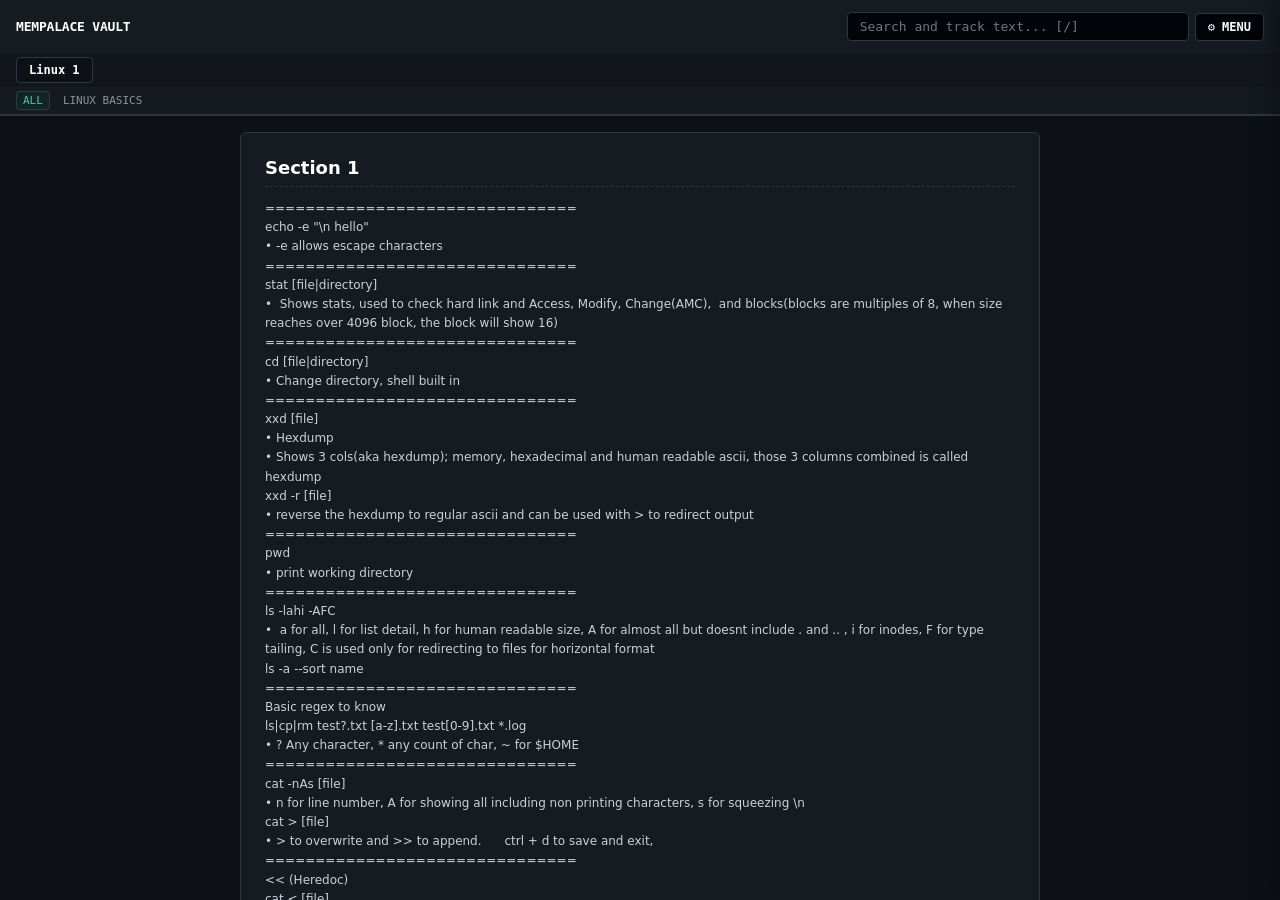
==== index.html @ 779aabfd "added search features" ====
<!DOCTYPE html>
<html lang="en">
<head>
    <meta charset="UTF-8">
    <meta name="viewport" content="width=device-width, initial-scale=1.0, maximum-scale=1.0, user-scalable=no, viewport-fit=cover">
    <title>Mempalace Vault Viewer</title>
    <style>
        /* Clean Industrial Developer Spec Color Palette */
        :root { 
            --bg: #0d1117;          
            --surface: #161b22;     
            --border: #30363d;      
            --text-main: #c9d1d9;   
            --text-link: #58a6ff;   
            --accent-green: #34d399;
            --accent-pink: #f43f5e; 
            --code-bg: #010409;     
            --amber-glow: #ff8800;
        }
        
        body { 
            font-family: ui-monospace, SFMono-Regular, Menlo, Monaco, Consolas, monospace; 
            margin: 0; padding: 0; 
            background: var(--bg);
            color: var(--text-main); 
            font-size: 13px; 
            height: 100vh;
            height: 100dvh; 
            display: flex;
            flex-direction: column; 
            overflow: hidden;
            padding-bottom: env(safe-area-inset-bottom);
        }

        header { 
            background: var(--surface);
            border-bottom: 1px solid var(--border); 
            flex-shrink: 0; 
            width: 100%;
        }
        .top-row { 
            display: flex; flex-direction: column; gap: 10px; padding: 12px;
        }
        @media (min-width: 640px) {
            .top-row { flex-direction: row; align-items: center; justify-content: space-between; padding: 12px 16px; }
        }
        .logo { font-weight: 700; color: #fff; letter-spacing: -0.2px; font-size: 13px; text-transform: uppercase; }
        
        /* SEARCH MATRIX AND CONTROLLER NAVIGATOR WRAPPERS */
        .controls-wrapper { display: flex; align-items: center; gap: 6px; width: 100%; }
        @media (min-width: 640px) { .controls-wrapper { width: auto; } }

        .search-container {
            position: relative; flex: 1; display: flex; align-items: center;
            background: var(--code-bg); border: 1px solid var(--border); border-radius: 4px;
        }
        @media (min-width: 640px) { .search-container { width: 340px; flex: none; } }
        .search-container:focus-within { outline: 1px solid var(--text-link); }

        #search { 
            background: transparent; border: none; color: #fff; padding: 6px 12px; 
            width: 100%; font-family: inherit; font-size: 13px; outline: none; box-sizing: border-box;
        }
        
        /* HIGH-DENSITY TIMELINE NAVIGATOR BUTTON DECKS */
        .navigator-deck { display: none; align-items: center; gap: 2px; padding-right: 6px; flex-shrink: 0; }
        .nav-stats { font-size: 10px; color: var(--accent-green); font-weight: bold; padding: 0 4px; white-space: nowrap; }
        .nav-arrow-btn {
            background: var(--surface); border: 1px solid var(--border); color: #fff;
            font-size: 9px; width: 22px; height: 22px; display: flex; align-items: center;
            justify-content: center; border-radius: 3px; cursor: pointer; transition: background 0.1s;
        }
        .nav-arrow-btn:active { background: var(--border); }

        .menu-btn {
            background: var(--code-bg); border: 1px solid var(--border); color: #fff;
            padding: 6px 12px; border-radius: 4px; font-family: inherit; font-size: 12px;
            cursor: pointer; font-weight: bold; flex-shrink: 0;
        }
        .menu-btn:active { background: var(--border); }
        
        .tab-bar { display: flex; gap: 4px; padding: 4px 12px; background: rgba(0,0,0,0.15); overflow-x: auto; white-space: nowrap; -webkit-overflow-scrolling: touch; }
        @media (min-width: 640px) { .tab-bar { padding: 4px 16px; } }
        .tab-btn { background: none; border: 1px solid transparent; padding: 5px 12px; font-size: 12px; cursor: pointer; border-radius: 4px; color: #8b949e; font-family: inherit; }
        .tab-btn.active { background: var(--bg); border-color: var(--border); color: #fff; font-weight: 600; }

        .section-bar { display: flex; gap: 6px; padding: 4px 12px; background: rgba(0,0,0,0.05); overflow-x: auto; font-size: 11px; white-space: nowrap; border-bottom: 1px solid var(--border); -webkit-overflow-scrolling: touch; }
        @media (min-width: 640px) { .section-bar { padding: 4px 16px; } }
        .section-link { color: #8b949e; cursor: pointer; padding: 2px 6px; border-radius: 4px; border: 1px solid transparent; }
        .section-link.active { color: var(--accent-green); border-color: rgba(52, 211, 153, 0.2); background: rgba(52, 211, 153, 0.05); }

        .container { 
            flex: 1; padding: 12px; overflow-y: auto; box-sizing: border-box; 
            scroll-behavior: smooth; -webkit-overflow-scrolling: touch;
        }
        @media (min-width: 640px) { .container { padding: 16px; } }
        
        .matrix-grid { display: grid; grid-template-columns: 1fr; gap: 10px; width: 100%; }
        @media (min-width: 768px) { .matrix-grid { grid-template-columns: repeat(auto-fill, minmax(440px, 1fr)); gap: 12px; } }
        
        .glass-card { background: var(--surface); border: 1px solid var(--border); border-radius: 6px; padding: 12px; display: flex; flex-direction: column; transition: border-color 0.2s; }
        .cmd-name { font-size: 13px; font-weight: bold; color: #fff; margin-bottom: 6px; text-transform: uppercase; letter-spacing: 0.5px; }
        
        .syntax-box { background: var(--code-bg); padding: 8px 12px; border-radius: 4px; font-weight: bold; margin-bottom: 10px; border-left: 2px solid var(--text-link); overflow-x: auto; white-space: pre-wrap; word-break: break-word; }

        .flag-table { width: 100%; border-collapse: collapse; margin-bottom: 10px; font-size: 12px; }
        .flag-row { border-bottom: 1px solid var(--border); }
        .flag-row:last-child { border-bottom: none; }
        .flag-cell-name { width: 95px; font-weight: bold; color: var(--accent-green); padding: 5px 0; vertical-align: top; }
        .flag-cell-desc { color: var(--text-main); padding: 5px 0; line-height: 1.4; white-space: pre-wrap; word-break: break-word; }
        
        .card-notes { font-size: 11px; color: #8b949e; border-top: 1px solid var(--border); padding-top: 8px; margin-top: auto; white-space: pre-wrap; }

        .blog-wrapper { max-width: 800px; margin: 0 auto; display: none; padding-bottom: 30px; }
        .blog-post { background: var(--surface); border: 1px solid var(--border); border-radius: 6px; padding: clamp(14px, 4vw, 24px); box-sizing: border-box; margin-bottom: 14px; font-family: system-ui, -apple-system, BlinkMacSystemFont, sans-serif; transition: border-color 0.2s; }
        .blog-post h2 { font-size: 18px; color: #fff; margin: 0 0 12px 0; border-bottom: 1px dashed var(--border); padding-bottom: 8px; }
        .blog-post p { font-size: 13.5px; line-height: 1.6; color: var(--text-main); margin: 0 0 14px 0; white-space: pre-wrap; }
        
        /* HARDWARE STYLED AMBER MARK HIGHLIGHTS SETUP */
        mark.search-highlight {
            background: rgba(255, 136, 0, 0.25); color: #fff; 
            border-bottom: 1px solid var(--amber-glow); padding: 1px 0; border-radius: 1px;
        }
        mark.search-highlight.current-focus-node {
            background: var(--amber-glow); color: #000; font-weight: bold;
            box-shadow: 0 0 8px var(--amber-glow);
        }
        
        /* Focused Active Card Border Ripple Rules */
        .glass-card.highlight-focus-ring, .blog-post.highlight-focus-ring {
            border-color: var(--amber-glow) !important;
            box-shadow: 0 0 12px rgba(255, 136, 0, 0.15);
        }

        .empty-notice { display: flex; align-items: center; justify-content: center; height: 200px; border: 1px dashed var(--border); border-radius: 6px; background: var(--surface); color: var(--text-main); font-weight: bold; letter-spacing: 1px; text-transform: uppercase; }

        /* COCKPIT SETTINGS SLIDE DRAWER SIDEBAR */
        .sidebar-drawer {
            position: fixed; top: 0; right: -280px; width: 280px; height: 100%;
            background: var(--surface); border-left: 1px solid var(--border);
            box-shadow: -4px 0 24px rgba(0,0,0,0.4); z-index: 999;
            transition: right 0.25s cubic-bezier(0.4, 0, 0.2, 1);
            padding: 20px; box-sizing: border-box; display: flex; flex-direction: column; gap: 20px;
        }
        .sidebar-drawer.open-pane { right: 0; }
        .sidebar-overlay { position: fixed; inset: 0; background: rgba(0,0,0,0.5); z-index: 990; display: none; }
        .sidebar-overlay.open-pane { display: block; }

        .drawer-title { 
            font-size: 12px; font-weight: bold; color: #fff; letter-spacing: 1px; 
            text-transform: uppercase; border-bottom: 1px solid var(--border); padding-bottom: 8px; margin-bottom: 4px; 
        }
        .config-row { display: flex; flex-direction: column; gap: 8px; }
        .config-label { font-size: 11px; color: #8b949e; text-transform: uppercase; }
        
        .font-scaler-deck { display: flex; align-items: center; background: var(--code-bg); border: 1px solid var(--border); border-radius: 4px; overflow: hidden; }
        .scaler-btn { flex: 1; background: none; border: none; color: #fff; font-family: inherit; font-size: 14px; font-weight: bold; padding: 10px 0; cursor: pointer; transition: background 0.15s; }
        .scaler-btn:active { background: var(--border); }
        .scaler-value-display { width: 60px; text-align: center; font-size: 12px; font-weight: bold; color: var(--accent-green); border-left: 1px solid var(--border); border-right: 1px solid var(--border); }

        .link-placeholder-box { border: 1px dashed var(--border); border-radius: 4px; padding: 12px; text-align: center; color: #424b61; font-size: 11px; font-style: italic; }
    </style>
</head>
<body>

    <div id="settings-drawer" class="sidebar-drawer">
        <div class="drawer-title">⚙️ SYSTEM CONFIG PANEL</div>
        
        <div class="config-row">
            <div class="config-label">Workspace Font Scaling:</div>
            <div class="font-scaler-deck">
                <button type="button" class="scaler-btn" onclick="modifyTextScale(-1)">-</button>
                <div id="scaler-indicator" class="scaler-value-display">13px</div>
                <button type="button" class="scaler-btn" onclick="modifyTextScale(1)">+</button>
            </div>
        </div>

        <div class="config-row">
            <div class="config-label">Active Core Theme:</div>
            <div class="link-placeholder-box" style="color: var(--accent-green); border-color: rgba(52,211,153,0.2); background: rgba(52,211,153,0.02)">
                ● MATTE INDUSTRIAL DARK
            </div>
        </div>
    </div>

    <header>
        <div class="top-row">
            <div class="logo">Mempalace Vault</div>
            <div class="controls-wrapper">
                <div class="search-container">
                    <input type="text" id="search" placeholder="Search and track text... [/]" autocomplete="off">
                    <div id="search-nav" class="navigator-deck">
                        <span id="nav-count" class="nav-stats">0/0</span>
                        <button type="button" class="nav-arrow-btn" onclick="shiftHighlightTarget(-1)">▲</button>
                        <button type="button" class="nav-arrow-btn" onclick="shiftHighlightTarget(1)">▼</button>
                    </div>
                </div>
                <button type="button" class="menu-btn" onclick="toggleSidebarMenu(true)">⚙️ MENU</button>
            </div>
        </div>
        <div id="tab-bar" class="tab-bar"></div>
        <div id="section-bar" class="section-bar"></div>
    </header>

    <main class="container" id="main-scroll-container">
        <div class="matrix-grid" id="card-grid"></div>
        <div class="blog-wrapper" id="blog-view"></div>
    </main>

    <script src="app.js"></script>
</body>
</html>
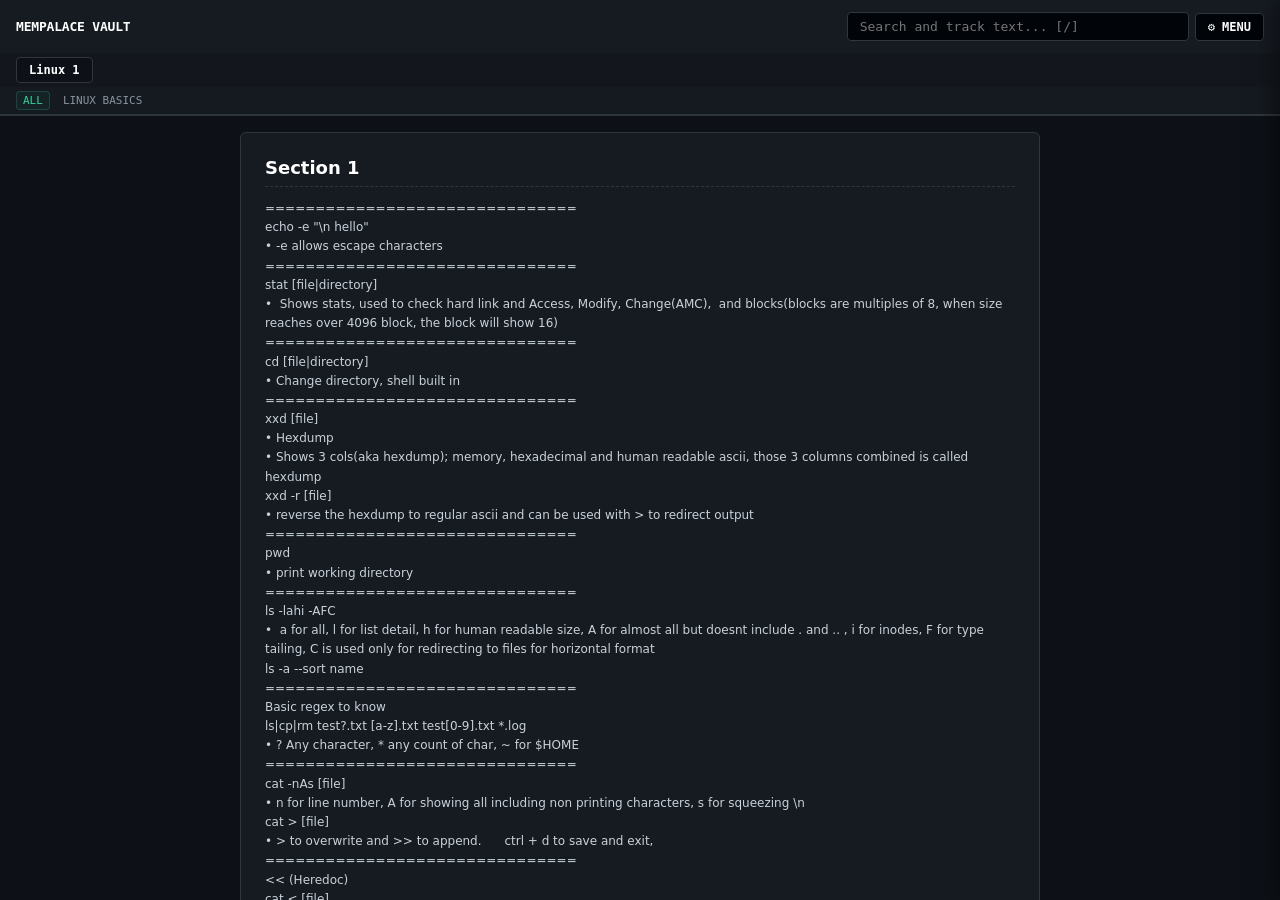
==== commit 490bbedd: "Fix sidebar overlays, close vectors, and deploy midnight amethyst theme module" ====
--- a/index.html
+++ b/index.html
@@ -5,7 +5,7 @@
     <meta name="viewport" content="width=device-width, initial-scale=1.0, maximum-scale=1.0, user-scalable=no, viewport-fit=cover">
     <title>Mempalace Vault Viewer</title>
     <style>
-        /* Clean Industrial Developer Spec Color Palette */
+        /* Clean Industrial Developer Spec Color Palette Baseline */
         :root { 
             --bg: #0d1117;          
             --surface: #161b22;     
@@ -16,6 +16,19 @@
             --accent-pink: #f43f5e; 
             --code-bg: #010409;     
             --amber-glow: #ff8800;
+        }
+
+        /* ✧ NOSTALGIC AMETHYST DEEP THEME VALUES OVERLAY ✧ */
+        body.theme-amethyst {
+            --bg: #0a0915;
+            --surface: #121026;
+            --border: #2b244d;
+            --text-main: #cbd5e1;
+            --text-link: #a78bfa;
+            --accent-green: #38bdf8;
+            --accent-pink: #ec4899;
+            --code-bg: #05040d;
+            --amber-glow: #f59e0b;
         }
         
         body { 
@@ -30,6 +43,7 @@
             flex-direction: column; 
             overflow: hidden;
             padding-bottom: env(safe-area-inset-bottom);
+            transition: background 0.2s, color 0.2s;
         }
 
         header { 
@@ -46,7 +60,6 @@
         }
         .logo { font-weight: 700; color: #fff; letter-spacing: -0.2px; font-size: 13px; text-transform: uppercase; }
         
-        /* SEARCH MATRIX AND CONTROLLER NAVIGATOR WRAPPERS */
         .controls-wrapper { display: flex; align-items: center; gap: 6px; width: 100%; }
         @media (min-width: 640px) { .controls-wrapper { width: auto; } }
 
@@ -62,7 +75,6 @@
             width: 100%; font-family: inherit; font-size: 13px; outline: none; box-sizing: border-box;
         }
         
-        /* HIGH-DENSITY TIMELINE NAVIGATOR BUTTON DECKS */
         .navigator-deck { display: none; align-items: center; gap: 2px; padding-right: 6px; flex-shrink: 0; }
         .nav-stats { font-size: 10px; color: var(--accent-green); font-weight: bold; padding: 0 4px; white-space: nowrap; }
         .nav-arrow-btn {
@@ -98,7 +110,7 @@
         .matrix-grid { display: grid; grid-template-columns: 1fr; gap: 10px; width: 100%; }
         @media (min-width: 768px) { .matrix-grid { grid-template-columns: repeat(auto-fill, minmax(440px, 1fr)); gap: 12px; } }
         
-        .glass-card { background: var(--surface); border: 1px solid var(--border); border-radius: 6px; padding: 12px; display: flex; flex-direction: column; transition: border-color 0.2s; }
+        .glass-card { background: var(--surface); border: 1px solid var(--border); border-radius: 6px; padding: 12px; display: flex; flex-direction: column; border-left: 1px solid var(--border); transition: border-color 0.2s, box-shadow 0.2s; }
         .cmd-name { font-size: 13px; font-weight: bold; color: #fff; margin-bottom: 6px; text-transform: uppercase; letter-spacing: 0.5px; }
         
         .syntax-box { background: var(--code-bg); padding: 8px 12px; border-radius: 4px; font-weight: bold; margin-bottom: 10px; border-left: 2px solid var(--text-link); overflow-x: auto; white-space: pre-wrap; word-break: break-word; }
@@ -112,59 +124,72 @@
         .card-notes { font-size: 11px; color: #8b949e; border-top: 1px solid var(--border); padding-top: 8px; margin-top: auto; white-space: pre-wrap; }
 
         .blog-wrapper { max-width: 800px; margin: 0 auto; display: none; padding-bottom: 30px; }
-        .blog-post { background: var(--surface); border: 1px solid var(--border); border-radius: 6px; padding: clamp(14px, 4vw, 24px); box-sizing: border-box; margin-bottom: 14px; font-family: system-ui, -apple-system, BlinkMacSystemFont, sans-serif; transition: border-color 0.2s; }
+        .blog-post { background: var(--surface); border: 1px solid var(--border); border-radius: 6px; padding: clamp(14px, 4vw, 24px); box-sizing: border-box; margin-bottom: 14px; font-family: system-ui, -apple-system, BlinkMacSystemFont, sans-serif; border-left: 1px solid var(--border); transition: border-color 0.2s, box-shadow 0.2s; }
         .blog-post h2 { font-size: 18px; color: #fff; margin: 0 0 12px 0; border-bottom: 1px dashed var(--border); padding-bottom: 8px; }
         .blog-post p { font-size: 13.5px; line-height: 1.6; color: var(--text-main); margin: 0 0 14px 0; white-space: pre-wrap; }
-        
-        /* HARDWARE STYLED AMBER MARK HIGHLIGHTS SETUP */
-        mark.search-highlight {
-            background: rgba(255, 136, 0, 0.25); color: #fff; 
-            border-bottom: 1px solid var(--amber-glow); padding: 1px 0; border-radius: 1px;
-        }
-        mark.search-highlight.current-focus-node {
-            background: var(--amber-glow); color: #000; font-weight: bold;
-            box-shadow: 0 0 8px var(--amber-glow);
-        }
-        
-        /* Focused Active Card Border Ripple Rules */
-        .glass-card.highlight-focus-ring, .blog-post.highlight-focus-ring {
-            border-color: var(--amber-glow) !important;
-            box-shadow: 0 0 12px rgba(255, 136, 0, 0.15);
-        }
+        .blog-post code { background: var(--code-bg); color: var(--accent-pink); padding: 2px 5px; border-radius: 4px; font-family: monospace; font-size: 12px; border: 1px solid var(--border); }
+        
+        .code-block-wrapper { background: var(--code-bg); border: 1px solid var(--border); border-left: 2px solid var(--accent-green); padding: 10px; border-radius: 4px; margin: 12px 0; cursor: pointer; overflow-x: auto; }
+        .code-block-wrapper code { color: var(--accent-green); font-family: monospace; font-size: 12px; white-space: pre; border: none; background: none; padding: 0; }
 
         .empty-notice { display: flex; align-items: center; justify-content: center; height: 200px; border: 1px dashed var(--border); border-radius: 6px; background: var(--surface); color: var(--text-main); font-weight: bold; letter-spacing: 1px; text-transform: uppercase; }
 
-        /* COCKPIT SETTINGS SLIDE DRAWER SIDEBAR */
+        /* TOUCH-SAFE COCKPIT SETTINGS SLIDE DRAWER SIDEBAR */
         .sidebar-drawer {
             position: fixed; top: 0; right: -280px; width: 280px; height: 100%;
             background: var(--surface); border-left: 1px solid var(--border);
-            box-shadow: -4px 0 24px rgba(0,0,0,0.4); z-index: 999;
-            transition: right 0.25s cubic-bezier(0.4, 0, 0.2, 1);
+            box-shadow: -4px 0 24px rgba(0,0,0,0.5); z-index: 999;
+            transition: right 0.2s cubic-bezier(0.4, 0, 0.2, 1);
             padding: 20px; box-sizing: border-box; display: flex; flex-direction: column; gap: 20px;
         }
         .sidebar-drawer.open-pane { right: 0; }
-        .sidebar-overlay { position: fixed; inset: 0; background: rgba(0,0,0,0.5); z-index: 990; display: none; }
-        .sidebar-overlay.open-pane { display: block; }
-
-        .drawer-title { 
-            font-size: 12px; font-weight: bold; color: #fff; letter-spacing: 1px; 
-            text-transform: uppercase; border-bottom: 1px solid var(--border); padding-bottom: 8px; margin-bottom: 4px; 
-        }
+        
+        /* BACKDROP MASK FIXED CLOSURE TRIGGER: Handles clicking outside menu spaces cleanly */
+        .sidebar-overlay { 
+            position: fixed; inset: 0; background: rgba(0,0,0,0.6); 
+            z-index: 990; display: none; transition: opacity 0.2s; opacity: 0;
+        }
+        .sidebar-overlay.open-pane { display: block; opacity: 1; }
+
+        .drawer-header { display: flex; align-items: center; justify-content: space-between; border-bottom: 1px solid var(--border); padding-bottom: 8px; margin-bottom: 4px; }
+        .drawer-title { font-size: 11px; font-weight: bold; color: #fff; letter-spacing: 1px; text-transform: uppercase; }
+        
+        /* HARDWARE CANCEL CROSS ELEMENT CLOSER TEXT TRIGGER */
+        .close-x-btn { background: none; border: none; color: var(--accent-pink); font-family: inherit; font-size: 12px; font-weight: bold; cursor: pointer; padding: 2px 6px; border-radius: 3px; }
+        .close-x-btn:active { background: rgba(244,63,94,0.1); }
+
         .config-row { display: flex; flex-direction: column; gap: 8px; }
-        .config-label { font-size: 11px; color: #8b949e; text-transform: uppercase; }
+        .config-label { font-size: 10px; color: #8b949e; text-transform: uppercase; letter-spacing: 0.5px; }
         
         .font-scaler-deck { display: flex; align-items: center; background: var(--code-bg); border: 1px solid var(--border); border-radius: 4px; overflow: hidden; }
         .scaler-btn { flex: 1; background: none; border: none; color: #fff; font-family: inherit; font-size: 14px; font-weight: bold; padding: 10px 0; cursor: pointer; transition: background 0.15s; }
         .scaler-btn:active { background: var(--border); }
         .scaler-value-display { width: 60px; text-align: center; font-size: 12px; font-weight: bold; color: var(--accent-green); border-left: 1px solid var(--border); border-right: 1px solid var(--border); }
 
-        .link-placeholder-box { border: 1px dashed var(--border); border-radius: 4px; padding: 12px; text-align: center; color: #424b61; font-size: 11px; font-style: italic; }
+        .theme-select-deck { display: flex; flex-direction: column; gap: 6px; }
+        .theme-opt-btn {
+            background: var(--code-bg); border: 1px solid var(--border); color: #8b949e;
+            padding: 10px; border-radius: 4px; text-align: left; font-family: inherit;
+            font-size: 11px; font-weight: bold; cursor: pointer; transition: all 0.15s;
+        }
+        .theme-opt-btn.active-theme-token { border-color: var(--accent-green); color: var(--accent-green); background: rgba(52,211,153,0.03); }
+
+        mark.search-highlight { background: rgba(255, 136, 0, 0.25); color: #fff; border-bottom: 1px solid var(--amber-glow); padding: 1px 0; border-radius: 1px; }
+        mark.search-highlight.current-focus-node { background: var(--amber-glow); color: #000; font-weight: bold; box-shadow: 0 0 8px var(--amber-glow); }
+        .glass-card.highlight-focus-ring, .blog-post.highlight-focus-ring { border-color: var(--amber-glow) !important; box-shadow: 0 0 12px rgba(255, 136, 0, 0.15); }
     </style>
 </head>
 <body>
 
+    <!-- TOUCH-SAFE OUTSIDE CLOSURE LAYER CLICK MASK -->
+    <div id="drawer-overlay" class="sidebar-overlay" onclick="toggleSidebarMenu(false)"></div>
+    
     <div id="settings-drawer" class="sidebar-drawer">
-        <div class="drawer-title">⚙️ SYSTEM CONFIG PANEL</div>
+        <div class="drawer-header">
+            <div class="drawer-title">⚙️ CONFIGURATION PANEL</div>
+            <!-- NATIVE PHYSICAL CANCEL BTN LAYER BUTTON LINK CHANNELS -->
+            <button type="button" class="close-x-btn" onclick="toggleSidebarMenu(false)">✕ CLOSE</button>
+        </div>
         
         <div class="config-row">
             <div class="config-label">Workspace Font Scaling:</div>
@@ -175,10 +200,16 @@
             </div>
         </div>
 
+        <!-- NEW COMPONENT THEME DECK OPTIONS SELECTOR CONTROLLERS -->
         <div class="config-row">
-            <div class="config-label">Active Core Theme:</div>
-            <div class="link-placeholder-box" style="color: var(--accent-green); border-color: rgba(52,211,153,0.2); background: rgba(52,211,153,0.02)">
-                ● MATTE INDUSTRIAL DARK
+            <div class="config-label">Visual Interface Theme:</div>
+            <div class="theme-select-deck">
+                <button type="button" id="theme-btn-industrial" class="theme-opt-btn active-theme-token" onclick="switchActiveThemeSheet('industrial')">
+                    ● INDUSTRIAL GITHUB DARK
+                </button>
+                <button type="button" id="theme-btn-amethyst" class="theme-opt-btn" onclick="switchActiveThemeSheet('amethyst')">
+                    ○ MIDNIGHT AMETHYST DEEP
+                </button>
             </div>
         </div>
     </div>
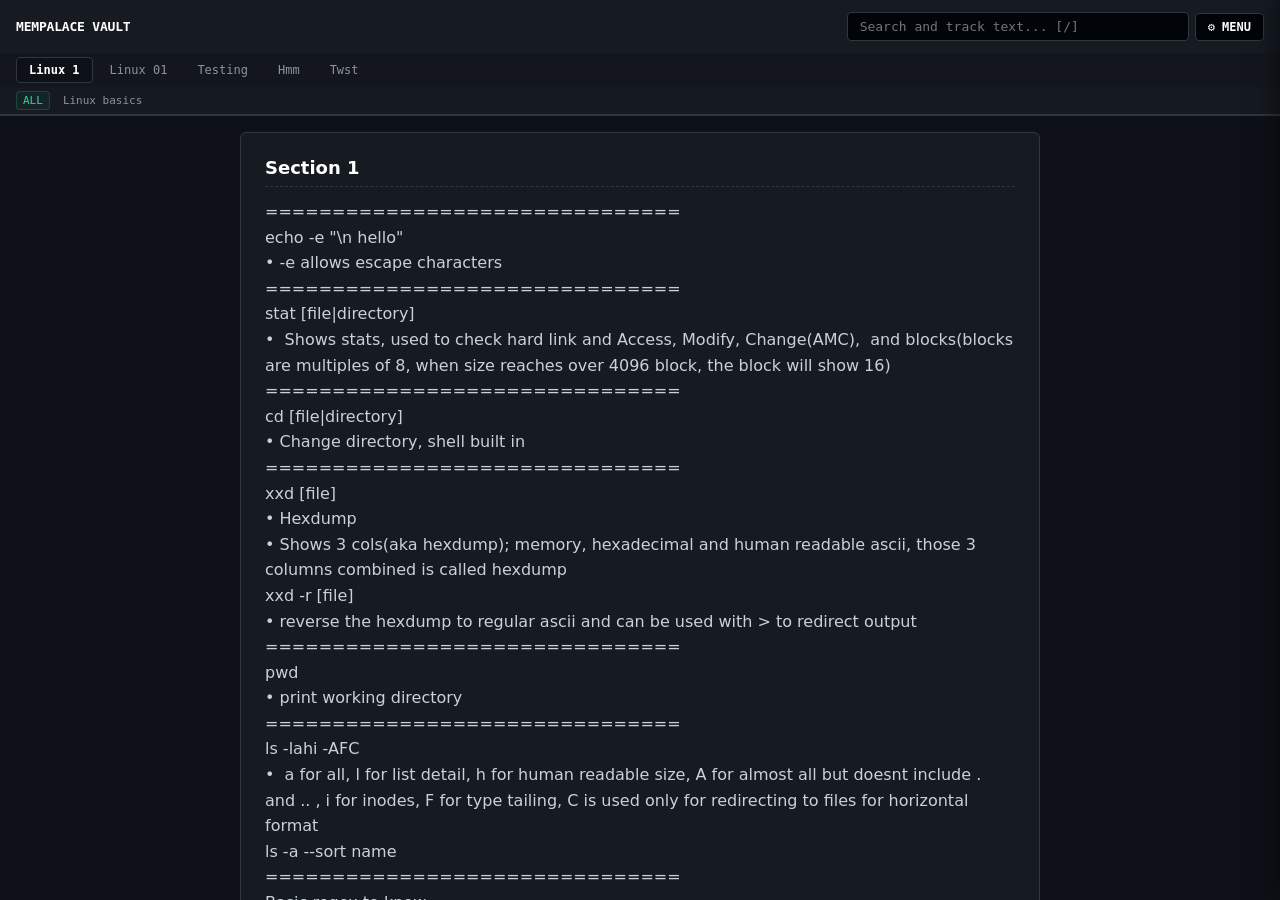
==== commit 9cc8bb32: "fixed it back for sliderbar not working" ====
--- a/index.html
+++ b/index.html
@@ -36,7 +36,7 @@
             margin: 0; padding: 0; 
             background: var(--bg);
             color: var(--text-main); 
-            font-size: 13px; 
+            font-size: 17px; /* Default size locked to 17px */
             height: 100vh;
             height: 100dvh; 
             display: flex;
@@ -134,7 +134,7 @@
 
         .empty-notice { display: flex; align-items: center; justify-content: center; height: 200px; border: 1px dashed var(--border); border-radius: 6px; background: var(--surface); color: var(--text-main); font-weight: bold; letter-spacing: 1px; text-transform: uppercase; }
 
-        /* TOUCH-SAFE COCKPIT SETTINGS SLIDE DRAWER SIDEBAR */
+        /* TOUCH-SAFE DRAWER SETUP */
         .sidebar-drawer {
             position: fixed; top: 0; right: -280px; width: 280px; height: 100%;
             background: var(--surface); border-left: 1px solid var(--border);
@@ -144,7 +144,7 @@
         }
         .sidebar-drawer.open-pane { right: 0; }
         
-        /* BACKDROP MASK FIXED CLOSURE TRIGGER: Handles clicking outside menu spaces cleanly */
+        /* CLICKABLE BACKDROP LAYER CLICK MASK */
         .sidebar-overlay { 
             position: fixed; inset: 0; background: rgba(0,0,0,0.6); 
             z-index: 990; display: none; transition: opacity 0.2s; opacity: 0;
@@ -154,7 +154,6 @@
         .drawer-header { display: flex; align-items: center; justify-content: space-between; border-bottom: 1px solid var(--border); padding-bottom: 8px; margin-bottom: 4px; }
         .drawer-title { font-size: 11px; font-weight: bold; color: #fff; letter-spacing: 1px; text-transform: uppercase; }
         
-        /* HARDWARE CANCEL CROSS ELEMENT CLOSER TEXT TRIGGER */
         .close-x-btn { background: none; border: none; color: var(--accent-pink); font-family: inherit; font-size: 12px; font-weight: bold; cursor: pointer; padding: 2px 6px; border-radius: 3px; }
         .close-x-btn:active { background: rgba(244,63,94,0.1); }
 
@@ -187,7 +186,6 @@
     <div id="settings-drawer" class="sidebar-drawer">
         <div class="drawer-header">
             <div class="drawer-title">⚙️ CONFIGURATION PANEL</div>
-            <!-- NATIVE PHYSICAL CANCEL BTN LAYER BUTTON LINK CHANNELS -->
             <button type="button" class="close-x-btn" onclick="toggleSidebarMenu(false)">✕ CLOSE</button>
         </div>
         
@@ -195,12 +193,11 @@
             <div class="config-label">Workspace Font Scaling:</div>
             <div class="font-scaler-deck">
                 <button type="button" class="scaler-btn" onclick="modifyTextScale(-1)">-</button>
-                <div id="scaler-indicator" class="scaler-value-display">13px</div>
+                <div id="scaler-indicator" class="scaler-value-display">17px</div>
                 <button type="button" class="scaler-btn" onclick="modifyTextScale(1)">+</button>
             </div>
         </div>
 
-        <!-- NEW COMPONENT THEME DECK OPTIONS SELECTOR CONTROLLERS -->
         <div class="config-row">
             <div class="config-label">Visual Interface Theme:</div>
             <div class="theme-select-deck">
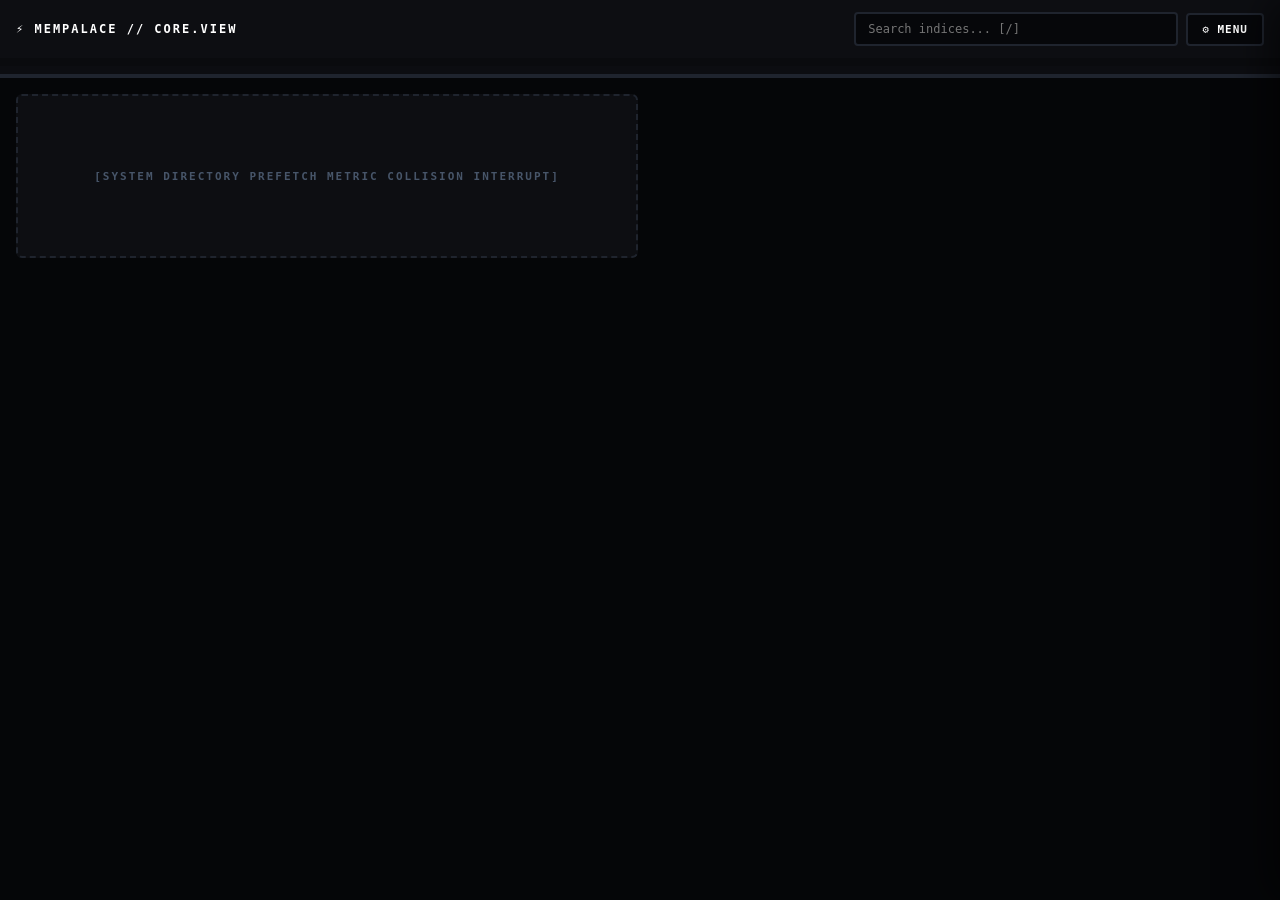
==== commit 58aab101: "fixed some functions and fallback texts and design" ====
--- a/index.html
+++ b/index.html
@@ -3,220 +3,48 @@
 <head>
     <meta charset="UTF-8">
     <meta name="viewport" content="width=device-width, initial-scale=1.0, maximum-scale=1.0, user-scalable=no, viewport-fit=cover">
-    <title>Mempalace Vault Viewer</title>
-    <style>
-        /* Clean Industrial Developer Spec Color Palette Baseline */
-        :root { 
-            --bg: #0d1117;          
-            --surface: #161b22;     
-            --border: #30363d;      
-            --text-main: #c9d1d9;   
-            --text-link: #58a6ff;   
-            --accent-green: #34d399;
-            --accent-pink: #f43f5e; 
-            --code-bg: #010409;     
-            --amber-glow: #ff8800;
-        }
-
-        /* ✧ NOSTALGIC AMETHYST DEEP THEME VALUES OVERLAY ✧ */
-        body.theme-amethyst {
-            --bg: #0a0915;
-            --surface: #121026;
-            --border: #2b244d;
-            --text-main: #cbd5e1;
-            --text-link: #a78bfa;
-            --accent-green: #38bdf8;
-            --accent-pink: #ec4899;
-            --code-bg: #05040d;
-            --amber-glow: #f59e0b;
-        }
-        
-        body { 
-            font-family: ui-monospace, SFMono-Regular, Menlo, Monaco, Consolas, monospace; 
-            margin: 0; padding: 0; 
-            background: var(--bg);
-            color: var(--text-main); 
-            font-size: 17px; /* Default size locked to 17px */
-            height: 100vh;
-            height: 100dvh; 
-            display: flex;
-            flex-direction: column; 
-            overflow: hidden;
-            padding-bottom: env(safe-area-inset-bottom);
-            transition: background 0.2s, color 0.2s;
-        }
-
-        header { 
-            background: var(--surface);
-            border-bottom: 1px solid var(--border); 
-            flex-shrink: 0; 
-            width: 100%;
-        }
-        .top-row { 
-            display: flex; flex-direction: column; gap: 10px; padding: 12px;
-        }
-        @media (min-width: 640px) {
-            .top-row { flex-direction: row; align-items: center; justify-content: space-between; padding: 12px 16px; }
-        }
-        .logo { font-weight: 700; color: #fff; letter-spacing: -0.2px; font-size: 13px; text-transform: uppercase; }
-        
-        .controls-wrapper { display: flex; align-items: center; gap: 6px; width: 100%; }
-        @media (min-width: 640px) { .controls-wrapper { width: auto; } }
-
-        .search-container {
-            position: relative; flex: 1; display: flex; align-items: center;
-            background: var(--code-bg); border: 1px solid var(--border); border-radius: 4px;
-        }
-        @media (min-width: 640px) { .search-container { width: 340px; flex: none; } }
-        .search-container:focus-within { outline: 1px solid var(--text-link); }
-
-        #search { 
-            background: transparent; border: none; color: #fff; padding: 6px 12px; 
-            width: 100%; font-family: inherit; font-size: 13px; outline: none; box-sizing: border-box;
-        }
-        
-        .navigator-deck { display: none; align-items: center; gap: 2px; padding-right: 6px; flex-shrink: 0; }
-        .nav-stats { font-size: 10px; color: var(--accent-green); font-weight: bold; padding: 0 4px; white-space: nowrap; }
-        .nav-arrow-btn {
-            background: var(--surface); border: 1px solid var(--border); color: #fff;
-            font-size: 9px; width: 22px; height: 22px; display: flex; align-items: center;
-            justify-content: center; border-radius: 3px; cursor: pointer; transition: background 0.1s;
-        }
-        .nav-arrow-btn:active { background: var(--border); }
-
-        .menu-btn {
-            background: var(--code-bg); border: 1px solid var(--border); color: #fff;
-            padding: 6px 12px; border-radius: 4px; font-family: inherit; font-size: 12px;
-            cursor: pointer; font-weight: bold; flex-shrink: 0;
-        }
-        .menu-btn:active { background: var(--border); }
-        
-        .tab-bar { display: flex; gap: 4px; padding: 4px 12px; background: rgba(0,0,0,0.15); overflow-x: auto; white-space: nowrap; -webkit-overflow-scrolling: touch; }
-        @media (min-width: 640px) { .tab-bar { padding: 4px 16px; } }
-        .tab-btn { background: none; border: 1px solid transparent; padding: 5px 12px; font-size: 12px; cursor: pointer; border-radius: 4px; color: #8b949e; font-family: inherit; }
-        .tab-btn.active { background: var(--bg); border-color: var(--border); color: #fff; font-weight: 600; }
-
-        .section-bar { display: flex; gap: 6px; padding: 4px 12px; background: rgba(0,0,0,0.05); overflow-x: auto; font-size: 11px; white-space: nowrap; border-bottom: 1px solid var(--border); -webkit-overflow-scrolling: touch; }
-        @media (min-width: 640px) { .section-bar { padding: 4px 16px; } }
-        .section-link { color: #8b949e; cursor: pointer; padding: 2px 6px; border-radius: 4px; border: 1px solid transparent; }
-        .section-link.active { color: var(--accent-green); border-color: rgba(52, 211, 153, 0.2); background: rgba(52, 211, 153, 0.05); }
-
-        .container { 
-            flex: 1; padding: 12px; overflow-y: auto; box-sizing: border-box; 
-            scroll-behavior: smooth; -webkit-overflow-scrolling: touch;
-        }
-        @media (min-width: 640px) { .container { padding: 16px; } }
-        
-        .matrix-grid { display: grid; grid-template-columns: 1fr; gap: 10px; width: 100%; }
-        @media (min-width: 768px) { .matrix-grid { grid-template-columns: repeat(auto-fill, minmax(440px, 1fr)); gap: 12px; } }
-        
-        .glass-card { background: var(--surface); border: 1px solid var(--border); border-radius: 6px; padding: 12px; display: flex; flex-direction: column; border-left: 1px solid var(--border); transition: border-color 0.2s, box-shadow 0.2s; }
-        .cmd-name { font-size: 13px; font-weight: bold; color: #fff; margin-bottom: 6px; text-transform: uppercase; letter-spacing: 0.5px; }
-        
-        .syntax-box { background: var(--code-bg); padding: 8px 12px; border-radius: 4px; font-weight: bold; margin-bottom: 10px; border-left: 2px solid var(--text-link); overflow-x: auto; white-space: pre-wrap; word-break: break-word; }
-
-        .flag-table { width: 100%; border-collapse: collapse; margin-bottom: 10px; font-size: 12px; }
-        .flag-row { border-bottom: 1px solid var(--border); }
-        .flag-row:last-child { border-bottom: none; }
-        .flag-cell-name { width: 95px; font-weight: bold; color: var(--accent-green); padding: 5px 0; vertical-align: top; }
-        .flag-cell-desc { color: var(--text-main); padding: 5px 0; line-height: 1.4; white-space: pre-wrap; word-break: break-word; }
-        
-        .card-notes { font-size: 11px; color: #8b949e; border-top: 1px solid var(--border); padding-top: 8px; margin-top: auto; white-space: pre-wrap; }
-
-        .blog-wrapper { max-width: 800px; margin: 0 auto; display: none; padding-bottom: 30px; }
-        .blog-post { background: var(--surface); border: 1px solid var(--border); border-radius: 6px; padding: clamp(14px, 4vw, 24px); box-sizing: border-box; margin-bottom: 14px; font-family: system-ui, -apple-system, BlinkMacSystemFont, sans-serif; border-left: 1px solid var(--border); transition: border-color 0.2s, box-shadow 0.2s; }
-        .blog-post h2 { font-size: 18px; color: #fff; margin: 0 0 12px 0; border-bottom: 1px dashed var(--border); padding-bottom: 8px; }
-        .blog-post p { font-size: 13.5px; line-height: 1.6; color: var(--text-main); margin: 0 0 14px 0; white-space: pre-wrap; }
-        .blog-post code { background: var(--code-bg); color: var(--accent-pink); padding: 2px 5px; border-radius: 4px; font-family: monospace; font-size: 12px; border: 1px solid var(--border); }
-        
-        .code-block-wrapper { background: var(--code-bg); border: 1px solid var(--border); border-left: 2px solid var(--accent-green); padding: 10px; border-radius: 4px; margin: 12px 0; cursor: pointer; overflow-x: auto; }
-        .code-block-wrapper code { color: var(--accent-green); font-family: monospace; font-size: 12px; white-space: pre; border: none; background: none; padding: 0; }
-
-        .empty-notice { display: flex; align-items: center; justify-content: center; height: 200px; border: 1px dashed var(--border); border-radius: 6px; background: var(--surface); color: var(--text-main); font-weight: bold; letter-spacing: 1px; text-transform: uppercase; }
-
-        /* TOUCH-SAFE DRAWER SETUP */
-        .sidebar-drawer {
-            position: fixed; top: 0; right: -280px; width: 280px; height: 100%;
-            background: var(--surface); border-left: 1px solid var(--border);
-            box-shadow: -4px 0 24px rgba(0,0,0,0.5); z-index: 999;
-            transition: right 0.2s cubic-bezier(0.4, 0, 0.2, 1);
-            padding: 20px; box-sizing: border-box; display: flex; flex-direction: column; gap: 20px;
-        }
-        .sidebar-drawer.open-pane { right: 0; }
-        
-        /* CLICKABLE BACKDROP LAYER CLICK MASK */
-        .sidebar-overlay { 
-            position: fixed; inset: 0; background: rgba(0,0,0,0.6); 
-            z-index: 990; display: none; transition: opacity 0.2s; opacity: 0;
-        }
-        .sidebar-overlay.open-pane { display: block; opacity: 1; }
-
-        .drawer-header { display: flex; align-items: center; justify-content: space-between; border-bottom: 1px solid var(--border); padding-bottom: 8px; margin-bottom: 4px; }
-        .drawer-title { font-size: 11px; font-weight: bold; color: #fff; letter-spacing: 1px; text-transform: uppercase; }
-        
-        .close-x-btn { background: none; border: none; color: var(--accent-pink); font-family: inherit; font-size: 12px; font-weight: bold; cursor: pointer; padding: 2px 6px; border-radius: 3px; }
-        .close-x-btn:active { background: rgba(244,63,94,0.1); }
-
-        .config-row { display: flex; flex-direction: column; gap: 8px; }
-        .config-label { font-size: 10px; color: #8b949e; text-transform: uppercase; letter-spacing: 0.5px; }
-        
-        .font-scaler-deck { display: flex; align-items: center; background: var(--code-bg); border: 1px solid var(--border); border-radius: 4px; overflow: hidden; }
-        .scaler-btn { flex: 1; background: none; border: none; color: #fff; font-family: inherit; font-size: 14px; font-weight: bold; padding: 10px 0; cursor: pointer; transition: background 0.15s; }
-        .scaler-btn:active { background: var(--border); }
-        .scaler-value-display { width: 60px; text-align: center; font-size: 12px; font-weight: bold; color: var(--accent-green); border-left: 1px solid var(--border); border-right: 1px solid var(--border); }
-
-        .theme-select-deck { display: flex; flex-direction: column; gap: 6px; }
-        .theme-opt-btn {
-            background: var(--code-bg); border: 1px solid var(--border); color: #8b949e;
-            padding: 10px; border-radius: 4px; text-align: left; font-family: inherit;
-            font-size: 11px; font-weight: bold; cursor: pointer; transition: all 0.15s;
-        }
-        .theme-opt-btn.active-theme-token { border-color: var(--accent-green); color: var(--accent-green); background: rgba(52,211,153,0.03); }
-
-        mark.search-highlight { background: rgba(255, 136, 0, 0.25); color: #fff; border-bottom: 1px solid var(--amber-glow); padding: 1px 0; border-radius: 1px; }
-        mark.search-highlight.current-focus-node { background: var(--amber-glow); color: #000; font-weight: bold; box-shadow: 0 0 8px var(--amber-glow); }
-        .glass-card.highlight-focus-ring, .blog-post.highlight-focus-ring { border-color: var(--amber-glow) !important; box-shadow: 0 0 12px rgba(255, 136, 0, 0.15); }
-    </style>
+    <title>MEMPALACE VAULT VIEWER</title>
+    <link rel="stylesheet" href="styles.css">
 </head>
 <body>
 
-    <!-- TOUCH-SAFE OUTSIDE CLOSURE LAYER CLICK MASK -->
+    <!-- SETTINGS OVERSLIDE PANEL -->
     <div id="drawer-overlay" class="sidebar-overlay" onclick="toggleSidebarMenu(false)"></div>
-    
     <div id="settings-drawer" class="sidebar-drawer">
         <div class="drawer-header">
-            <div class="drawer-title">⚙️ CONFIGURATION PANEL</div>
+            <div class="drawer-title">⚙️ SYSTEM CONFIG</div>
             <button type="button" class="close-x-btn" onclick="toggleSidebarMenu(false)">✕ CLOSE</button>
         </div>
         
         <div class="config-row">
-            <div class="config-label">Workspace Font Scaling:</div>
+            <div class="config-label">Text Scale Config:</div>
             <div class="font-scaler-deck">
                 <button type="button" class="scaler-btn" onclick="modifyTextScale(-1)">-</button>
-                <div id="scaler-indicator" class="scaler-value-display">17px</div>
+                <div id="scaler-indicator" class="scaler-value-display">16px</div>
                 <button type="button" class="scaler-btn" onclick="modifyTextScale(1)">+</button>
             </div>
         </div>
 
         <div class="config-row">
-            <div class="config-label">Visual Interface Theme:</div>
+            <div class="config-label">Active Core Theme:</div>
             <div class="theme-select-deck">
                 <button type="button" id="theme-btn-industrial" class="theme-opt-btn active-theme-token" onclick="switchActiveThemeSheet('industrial')">
-                    ● INDUSTRIAL GITHUB DARK
+                    ● INDUSTRIAL CYAN TERMINAL
                 </button>
                 <button type="button" id="theme-btn-amethyst" class="theme-opt-btn" onclick="switchActiveThemeSheet('amethyst')">
-                    ○ MIDNIGHT AMETHYST DEEP
+                    ○ MIDNIGHT AMETHYST AXIS
                 </button>
             </div>
         </div>
     </div>
 
+    <!-- MAIN INTERFACE HEADER -->
     <header>
         <div class="top-row">
-            <div class="logo">Mempalace Vault</div>
+            <div class="logo">⚡ MEMPALACE // CORE.VIEW</div>
             <div class="controls-wrapper">
                 <div class="search-container">
-                    <input type="text" id="search" placeholder="Search and track text... [/]" autocomplete="off">
+                    <input type="text" id="search" placeholder="Search indices... [/]" autocomplete="off">
                     <div id="search-nav" class="navigator-deck">
                         <span id="nav-count" class="nav-stats">0/0</span>
                         <button type="button" class="nav-arrow-btn" onclick="shiftHighlightTarget(-1)">▲</button>
@@ -230,9 +58,9 @@
         <div id="section-bar" class="section-bar"></div>
     </header>
 
+    <!-- CENTRAL WORKSPACE -->
     <main class="container" id="main-scroll-container">
         <div class="matrix-grid" id="card-grid"></div>
-        <div class="blog-wrapper" id="blog-view"></div>
     </main>
 
     <script src="app.js"></script>
--- a/styles.css
+++ b/styles.css
@@ -0,0 +1,166 @@
+/* 90s Cyberpunk Matte Obsidian Spec Palette (SAO Menu Blue-Shift Theme) */
+:root {
+    --bg-void: #050608;
+    --surface: #0d0e12;
+    --border: #1f242e;
+    --terminal-screen: #06070a;
+    --text-bright: #cbd5e1;
+    --text-pure: #ffffff;
+    --text-muted: #475569;
+    --glow-cyan: #00f0ff;
+    --glow-cyan-alpha: rgba(0, 240, 255, 0.1);
+    --retro-alert: #ff3366;
+}
+
+body.theme-amethyst {
+    --bg-void: #05040a;
+    --surface: #0f0d1a;
+    --border: #2e1f3d;
+    --terminal-screen: #08050e;
+    --text-bright: #cbd5e1;
+    --text-pure: #ffffff;
+    --text-muted: #5d4769;
+    --glow-cyan: #c084fc;
+    --glow-cyan-alpha: rgba(168, 85, 247, 0.1);
+}
+
+html, body {
+    margin: 0; padding: 0;
+    width: 100vw; height: 100%;
+    overflow: hidden;
+    background: var(--bg-void);
+    font-family: ui-monospace, SFMono-Regular, Menlo, Monaco, Consolas, monospace;
+}
+
+body {
+    display: flex;
+    flex-direction: column;
+    box-sizing: border-box;
+}
+
+header {
+    background: var(--surface);
+    border-bottom: 2px solid var(--border);
+    flex-shrink: 0;
+    z-index: 40;
+}
+
+.top-row {
+    display: flex; flex-direction: column; gap: 10px; padding: 12px;
+}
+@media (min-width: 640px) {
+    .top-row { flex-direction: row; align-items: center; justify-content: space-between; padding: 12px 16px; }
+}
+
+.logo { font-size: 12px; font-weight: 900; color: #fff; letter-spacing: 2px; text-transform: uppercase; }
+
+.controls-wrapper { display: flex; align-items: center; gap: 8px; width: 100%; }
+@media (min-width: 640px) { .controls-wrapper { width: auto; } }
+
+.search-container {
+    position: relative; flex: 1; display: flex; align-items: center;
+    background: var(--terminal-screen); border: 2px solid var(--border); border-radius: 4px;
+}
+@media (min-width: 640px) { .search-container { width: 320px; flex: none; } }
+.search-container:focus-within { border-color: var(--glow-cyan); }
+
+#search {
+    background: transparent; border: none; color: #fff; padding: 8px 12px;
+    width: 100%; font-family: inherit; font-size: 12px; outline: none; box-sizing: border-box;
+}
+
+.navigator-deck { display: none; align-items: center; gap: 4px; padding-right: 8px; flex-shrink: 0; }
+.nav-stats { font-size: 10px; color: var(--glow-cyan); font-weight: 900; padding: 0 4px; white-space: nowrap; }
+.nav-arrow-btn {
+    background: var(--surface); border: 1px solid var(--border); color: #fff;
+    font-size: 10px; width: 24px; height: 24px; display: flex; align-items: center;
+    justify-content: center; border-radius: 3px; cursor: pointer;
+}
+.nav-arrow-btn:hover { border-color: var(--glow-cyan); color: var(--glow-cyan); }
+
+.menu-btn {
+    background: var(--terminal-screen); border: 2px solid var(--border); color: #fff;
+    padding: 8px 14px; border-radius: 4px; font-family: inherit; font-size: 11px;
+    font-weight: 900; cursor: pointer; letter-spacing: 1px;
+}
+.menu-btn:hover { border-color: var(--glow-cyan); color: var(--glow-cyan); }
+
+.tab-bar { display: flex; gap: 4px; padding: 4px 12px; background: rgba(0,0,0,0.2); overflow-x: auto; white-space: nowrap; }
+@media (min-width: 640px) { .tab-bar { padding: 4px 16px; } }
+.tab-btn { background: none; border: 1px solid transparent; padding: 6px 12px; font-size: 11px; font-weight: 900; cursor: pointer; border-radius: 4px; color: var(--text-muted); font-family: inherit; text-transform: uppercase; }
+.tab-btn.active { background: var(--bg-void); border-color: var(--border); color: var(--glow-cyan); text-shadow: 0 0 8px var(--glow-cyan-alpha); }
+
+.section-bar { display: flex; gap: 6px; padding: 4px 12px; background: rgba(0,0,0,0.05); overflow-x: auto; font-size: 10px; font-weight: 900; white-space: nowrap; border-bottom: 2px solid var(--border); }
+@media (min-width: 640px) { .section-bar { padding: 4px 16px; } }
+.section-link { color: var(--text-muted); cursor: pointer; padding: 4px 8px; border-radius: 4px; border: 1px solid transparent; }
+.section-link.active { color: var(--glow-cyan); border-color: var(--border); background: var(--terminal-screen); }
+
+.container {
+    flex: 1; padding: 12px; overflow-y: auto; box-sizing: border-box;
+}
+@media (min-width: 640px) { .container { padding: 16px; } }
+
+.matrix-grid { display: grid; grid-template-columns: 1fr; gap: 12px; width: 100%; }
+@media (min-width: 768px) { .matrix-grid { grid-template-columns: repeat(auto-fill, minmax(460px, 1fr)); } }
+
+/* The Rebuilt Minimalist Matrix Content Card */
+.glass-card {
+    background: var(--surface); border: 2px solid var(--border); border-radius: 6px;
+    padding: 14px; display: flex; flex-direction: column; gap: 10px;
+    box-shadow: 0 4px 20px rgba(0,0,0,0.3); transition: border-color 0.2s;
+}
+
+.card-meta-row { display: flex; justify-content: space-between; align-items: center; font-size: 10px; font-weight: 900; color: var(--text-muted); border-bottom: 1px dashed var(--border); padding-bottom: 6px; }
+.card-section-tag { color: var(--glow-cyan); text-transform: uppercase; }
+
+.card-title-header { font-size: 13px; font-weight: 900; color: var(--text-pure); line-height: 1.4; }
+.card-content-body { font-size: 12px; line-height: 1.6; color: var(--text-bright); white-space: pre-wrap; word-break: break-word; }
+
+/* Custom Embedded Action Macros Formatting Hooks */
+.vault-inline-code { background: rgba(0, 240, 255, 0.1); border: 1px solid rgba(0, 240, 255, 0.2); color: var(--glow-cyan); padding: 1px 4px; border-radius: 3px; font-size: 11px; }
+.vault-text-bold { color: #fff; font-weight: 900; }
+.vault-text-highlight { background: rgba(0, 240, 255, 0.15); border-bottom: 2px solid var(--glow-cyan); color: #fff; padding: 0 2px; }
+
+.code-block-wrapper { background: var(--terminal-screen); border: 2px solid var(--border); border-left: 4px solid var(--glow-cyan); padding: 12px; border-radius: 4px; margin: 10px 0; cursor: pointer; overflow-x: auto; }
+.code-block-wrapper code { color: var(--glow-cyan); font-family: inherit; font-size: 11px; white-space: pre; border: none; background: none; padding: 0; }
+
+.empty-notice { display: flex; align-items: center; justify-content: center; height: 160px; border: 2px dashed var(--border); border-radius: 6px; background: var(--surface); color: var(--text-muted); font-size: 11px; font-weight: 900; letter-spacing: 2px; }
+
+/* RE-RIGGED SIDEBAR DRAWERS */
+.sidebar-drawer {
+    position: fixed; top: 0; right: -300px; width: 300px; height: 100%;
+    background: var(--surface); border-left: 2px solid var(--border);
+    box-shadow: -10px 0 40px rgba(0,0,0,0.6); z-index: 999;
+    transition: right 0.2s cubic-bezier(0.23, 1, 0.32, 1);
+    padding: 20px; box-sizing: border-box; display: flex; flex-direction: column; gap: 20px;
+}
+.sidebar-drawer.open-pane { right: 0; }
+
+.sidebar-overlay {
+    position: fixed; inset: 0; background: rgba(0,0,0,0.7); z-index: 990; display: none; opacity: 0; transition: opacity 0.2s;
+}
+.sidebar-overlay.open-pane { display: block; opacity: 1; }
+
+.drawer-header { display: flex; align-items: center; justify-content: space-between; border-bottom: 2px solid var(--border); padding-bottom: 12px; }
+.drawer-title { font-size: 11px; font-weight: 900; color: #fff; letter-spacing: 1px; }
+.close-x-btn { background: none; border: none; color: var(--retro-alert); font-family: inherit; font-size: 11px; font-weight: 900; cursor: pointer; }
+
+.config-row { display: flex; flex-direction: column; gap: 8px; }
+.config-label { font-size: 10px; color: var(--text-muted); font-weight: 900; text-transform: uppercase; }
+
+.font-scaler-deck { display: flex; align-items: center; background: var(--terminal-screen); border: 2px solid var(--border); border-radius: 4px; }
+.scaler-btn { flex: 1; background: none; border: none; color: #fff; font-family: inherit; font-size: 16px; font-weight: 900; padding: 8px 0; cursor: pointer; }
+.scaler-btn:hover { color: var(--glow-cyan); }
+.scaler-value-display { width: 70px; text-align: center; font-size: 12px; font-weight: 900; color: var(--glow-cyan); border-left: 2px solid var(--border); border-right: 2px solid var(--border); }
+
+.theme-select-deck { display: flex; flex-direction: column; gap: 6px; }
+.theme-opt-btn {
+    background: var(--terminal-screen); border: 2px solid var(--border); color: var(--text-muted);
+    padding: 12px; border-radius: 4px; text-align: left; font-family: inherit; font-size: 10px; font-weight: 900; cursor: pointer; transition: all 0.15s;
+}
+.theme-opt-btn.active-theme-token { border-color: var(--glow-cyan); color: var(--glow-cyan); background: var(--glow-cyan-alpha); }
+
+/* PRECISION HIGH-CONTRAST SELECTION SCROLL FOCUS HIGHLIGHTS */
+mark.search-highlight { background: rgba(0, 240, 255, 0.2); color: #fff; border-bottom: 2px solid var(--glow-cyan); padding: 1px 0; }
+mark.search-highlight.current-focus-node { background: var(--glow-cyan) !important; color: #050608 !important; font-weight: 900; box-shadow: 0 0 12px var(--glow-cyan); border: none; }
+.glass-card.highlight-focus-ring { border-color: var(--glow-cyan) !important; box-shadow: 0 0 16px var(--glow-cyan-alpha); }
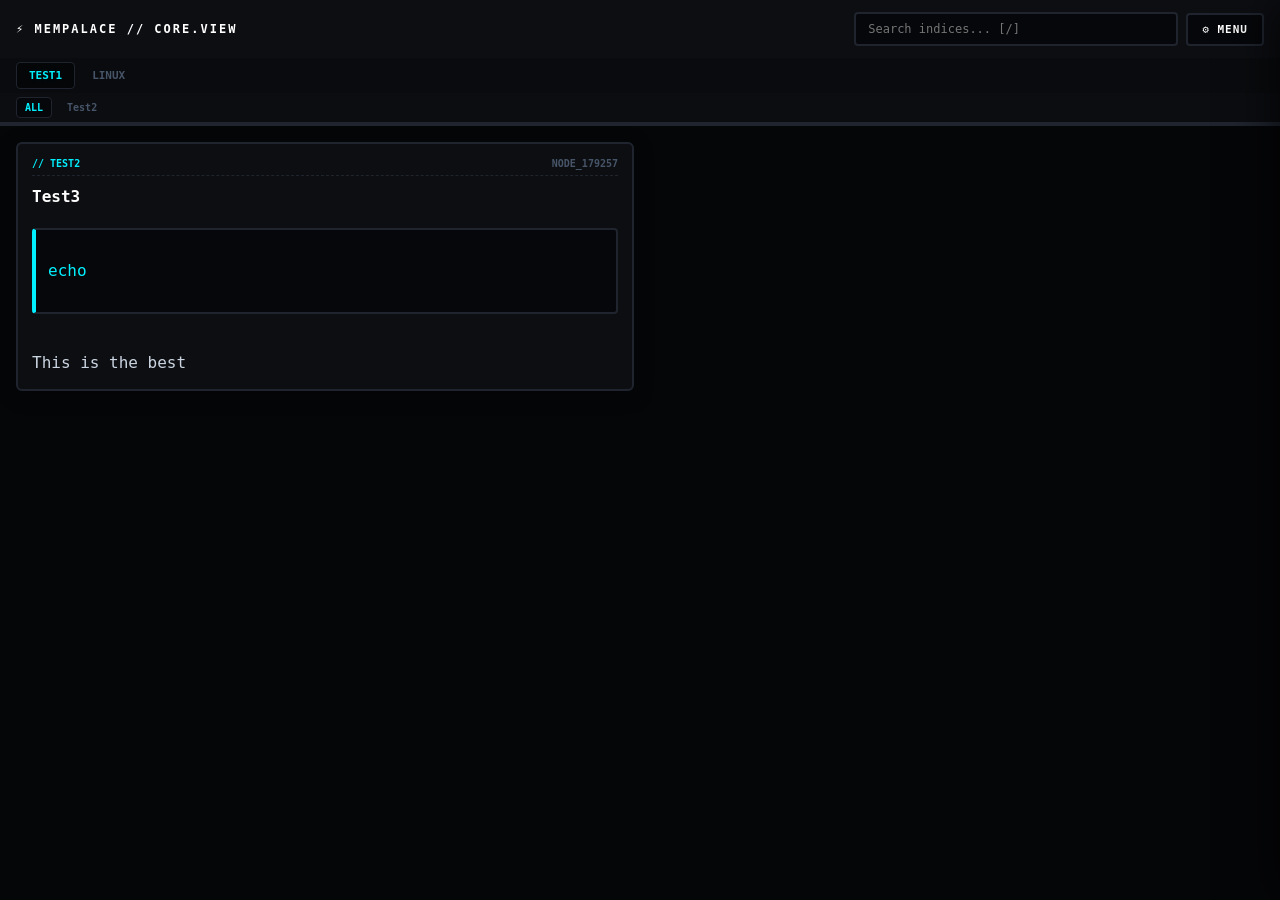
==== commit 66365be5: "fixed search bug and added matrix revolution code theme" ====
--- a/index.html
+++ b/index.html
@@ -25,7 +25,7 @@
             </div>
         </div>
 
-        <div class="config-row">
+                <div class="config-row">
             <div class="config-label">Active Core Theme:</div>
             <div class="theme-select-deck">
                 <button type="button" id="theme-btn-industrial" class="theme-opt-btn active-theme-token" onclick="switchActiveThemeSheet('industrial')">
@@ -34,8 +34,13 @@
                 <button type="button" id="theme-btn-amethyst" class="theme-opt-btn" onclick="switchActiveThemeSheet('amethyst')">
                     ○ MIDNIGHT AMETHYST AXIS
                 </button>
+                <!-- NEW THEME CONFIGURATION TRIGGER BUTTON LINK -->
+                <button type="button" id="theme-btn-matrix" class="theme-opt-btn" onclick="switchActiveThemeSheet('matrix')">
+                    ○ MATRIX REVOLUTION CODE
+                </button>
             </div>
         </div>
+
     </div>
 
     <!-- MAIN INTERFACE HEADER -->
--- a/styles.css
+++ b/styles.css
@@ -164,3 +164,15 @@
 mark.search-highlight { background: rgba(0, 240, 255, 0.2); color: #fff; border-bottom: 2px solid var(--glow-cyan); padding: 1px 0; }
 mark.search-highlight.current-focus-node { background: var(--glow-cyan) !important; color: #050608 !important; font-weight: 900; box-shadow: 0 0 12px var(--glow-cyan); border: none; }
 .glass-card.highlight-focus-ring { border-color: var(--glow-cyan) !important; box-shadow: 0 0 16px var(--glow-cyan-alpha); }
+/* 🧪 PRECISION NEW EXTRA VIEWPORT THEME OVERLAY: MATRIX REVOLUTION */
+body.theme-matrix {
+    --bg-void: #020402;
+    --surface: #060c06;
+    --border: #103a10;
+    --terminal-screen: #020402;
+    --text-bright: #99ff99;
+    --text-pure: #ffffff;
+    --text-muted: #1b4d1b;
+    --glow-cyan: #00ff33;
+    --glow-cyan-alpha: rgba(0, 255, 51, 0.12);
+}
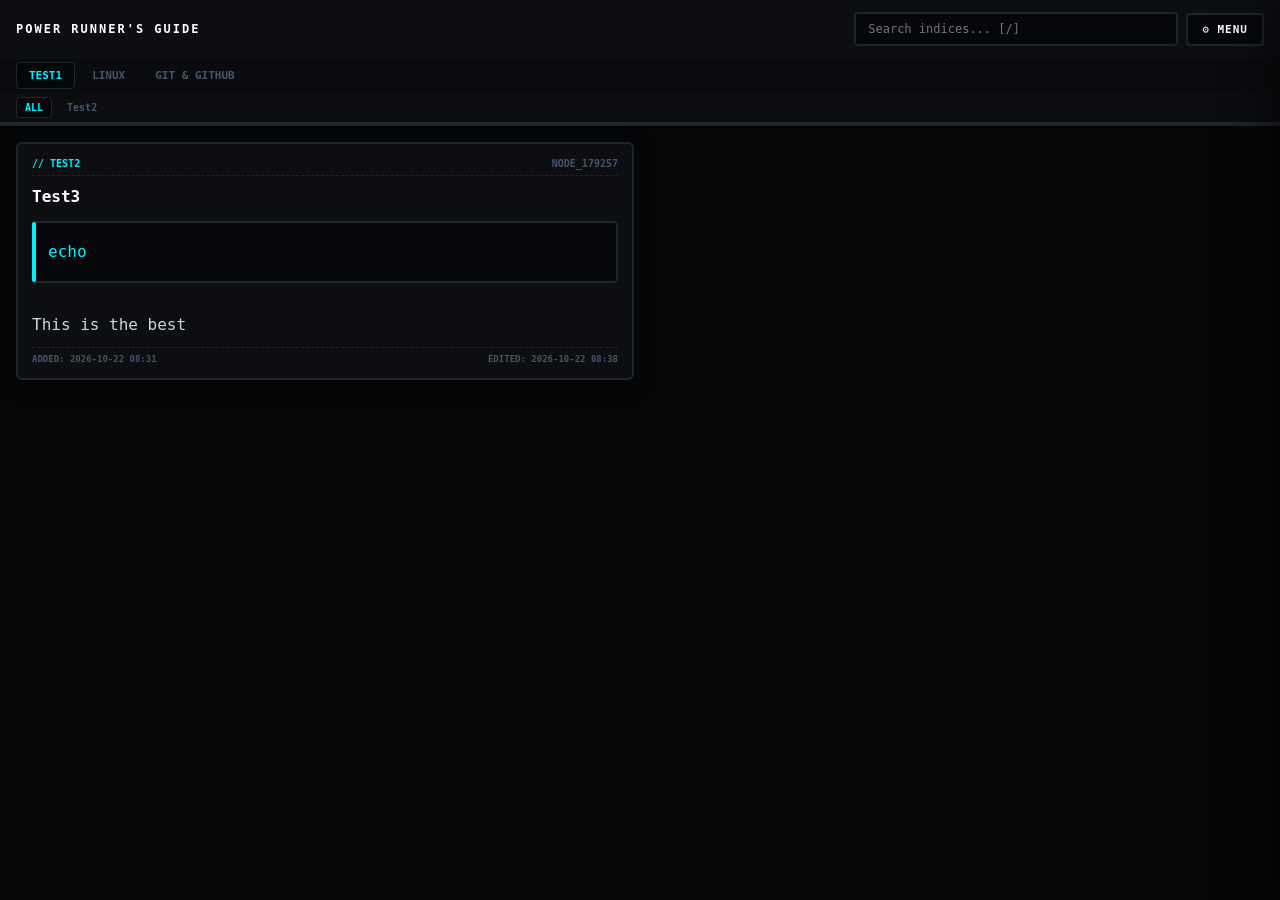
==== commit 2c0f6807: "added font choice mono & sans, and contact btn, and fixed the search arrow btn and now working well," ====
--- a/index.html
+++ b/index.html
@@ -3,7 +3,7 @@
 <head>
     <meta charset="UTF-8">
     <meta name="viewport" content="width=device-width, initial-scale=1.0, maximum-scale=1.0, user-scalable=no, viewport-fit=cover">
-    <title>MEMPALACE VAULT VIEWER</title>
+    <title>Guide 303</title>
     <link rel="stylesheet" href="styles.css">
 </head>
 <body>
@@ -25,8 +25,21 @@
             </div>
         </div>
 
-                <div class="config-row">
-            <div class="config-label">Active Core Theme:</div>
+                 <!-- ADDED: FONT FAMILY TOGGLER BLOCK -->
+        <div class="config-row">
+            <div class="config-label">System Font Face:</div>
+            <div class="theme-select-deck">
+                <button type="button" id="font-btn-mono" class="theme-opt-btn active-theme-token" onclick="switchActiveFontFace('mono')">
+                    ● TELETYPE FIXED MONO
+                </button>
+                <button type="button" id="font-btn-sans" class="theme-opt-btn" onclick="switchActiveFontFace('sans')">
+                    ○ CLEAN SYSTEM SANS
+                </button>
+            </div>
+        </div>
+
+        <div class="config-row">
+            <div class="config-label">Visual Interface Theme:</div>
             <div class="theme-select-deck">
                 <button type="button" id="theme-btn-industrial" class="theme-opt-btn active-theme-token" onclick="switchActiveThemeSheet('industrial')">
                     ● INDUSTRIAL CYAN TERMINAL
@@ -34,19 +47,26 @@
                 <button type="button" id="theme-btn-amethyst" class="theme-opt-btn" onclick="switchActiveThemeSheet('amethyst')">
                     ○ MIDNIGHT AMETHYST AXIS
                 </button>
-                <!-- NEW THEME CONFIGURATION TRIGGER BUTTON LINK -->
                 <button type="button" id="theme-btn-matrix" class="theme-opt-btn" onclick="switchActiveThemeSheet('matrix')">
                     ○ MATRIX REVOLUTION CODE
                 </button>
             </div>
         </div>
 
+        <!-- ADDED: EXTERNAL HUB CONTACT REDIRECT BUTTON -->
+        <div class="config-row" style="margin-top: auto; padding-top: 10px; border-top: 2px solid var(--border);">
+            <a href="https://your-custom-contact-url.com" target="_blank" rel="noopener noreferrer" class="theme-opt-btn" style="text-decoration:none; text-align:center; display:block; border-color:var(--retro-alert); color:var(--retro-alert); background:rgba(255,51,102,0.02);">
+                🛠️ CONTACT SUPPORT
+            </a>
+        </div>
+
+
     </div>
 
     <!-- MAIN INTERFACE HEADER -->
     <header>
         <div class="top-row">
-            <div class="logo">⚡ MEMPALACE // CORE.VIEW</div>
+            <div class="logo">Power Runner's guide</div>
             <div class="controls-wrapper">
                 <div class="search-container">
                     <input type="text" id="search" placeholder="Search indices... [/]" autocomplete="off">
--- a/styles.css
+++ b/styles.css
@@ -1,3 +1,25 @@
+/* --- SANS-SERIF ALTERNATIVE AXIS OVERRIDE --- */
+body.font-mode-sans {
+    font-family: system-ui, -apple-system, BlinkMacSystemFont, "Segoe UI", Roboto, sans-serif !important;
+}
+body.font-mode-sans .syntax-box, 
+body.font-mode-sans .code-block-wrapper code, 
+body.font-mode-sans .vault-inline-code {
+    font-family: ui-monospace, SFMono-Regular, Consolas, monospace !important;
+}
+
+/* 🧪 PRECISION NEW EXTRA VIEWPORT THEME OVERLAY: MATRIX REVOLUTION */
+body.theme-matrix {
+    --bg-void: #020402;
+    --surface: #060c06;
+    --border: #103a10;
+    --terminal-screen: #020402;
+    --text-bright: #99ff99;
+    --text-pure: #ffffff;
+    --text-muted: #1b4d1b;
+    --glow-cyan: #00ff33;
+    --glow-cyan-alpha: rgba(0, 255, 51, 0.12);
+}
 /* 90s Cyberpunk Matte Obsidian Spec Palette (SAO Menu Blue-Shift Theme) */
 :root {
     --bg-void: #050608;
@@ -121,8 +143,46 @@
 .vault-text-bold { color: #fff; font-weight: 900; }
 .vault-text-highlight { background: rgba(0, 240, 255, 0.15); border-bottom: 2px solid var(--glow-cyan); color: #fff; padding: 0 2px; }
 
-.code-block-wrapper { background: var(--terminal-screen); border: 2px solid var(--border); border-left: 4px solid var(--glow-cyan); padding: 12px; border-radius: 4px; margin: 10px 0; cursor: pointer; overflow-x: auto; }
-.code-block-wrapper code { color: var(--glow-cyan); font-family: inherit; font-size: 11px; white-space: pre; border: none; background: none; padding: 0; }
+/* RE-ENGINEERED LOW-PROFILE SPACING BLOCKS */
+/* RE-POWERED SOLID ACCENT CORE CONTAINER */
+.code-block-wrapper { 
+    background: var(--terminal-screen); 
+    border: 2px solid var(--border); 
+    
+    /* RECTIFIED: Restored your sharp solid 4px neon line on the left edge */
+    border-left: 4px solid var(--glow-cyan); 
+    
+    /* Kept your optimized low-profile spacing setup */
+    padding: 0 12px; 
+    border-radius: 4px; 
+    margin: 3px 0; 
+    
+    cursor: pointer; 
+    overflow-x: auto; 
+}
+
+.code-block-wrapper code { 
+    color: var(--glow-cyan); 
+    font-family: inherit; 
+    font-size: 11px; 
+    white-space: pre; 
+    border: none; 
+    background: none; 
+    padding: 0; 
+}
+
+/* NEW REVISION TIMESTAMP LABELS styling rules */
+.card-timestamp-footer {
+    display: flex;
+    justify-content: space-between;
+    align-items: center;
+    font-size: 9px;
+    font-weight: 900;
+    color: var(--text-muted);
+    border-top: 1px dashed var(--border);
+    padding-top: 6px;
+    margin-top: auto;
+}
 
 .empty-notice { display: flex; align-items: center; justify-content: center; height: 160px; border: 2px dashed var(--border); border-radius: 6px; background: var(--surface); color: var(--text-muted); font-size: 11px; font-weight: 900; letter-spacing: 2px; }
 
@@ -160,19 +220,8 @@
 }
 .theme-opt-btn.active-theme-token { border-color: var(--glow-cyan); color: var(--glow-cyan); background: var(--glow-cyan-alpha); }
 
-/* PRECISION HIGH-CONTRAST SELECTION SCROLL FOCUS HIGHLIGHTS */
+
+/* HIGH-CONTRAST SELECTION SCROLL FOCUS HIGHLIGHTS */
 mark.search-highlight { background: rgba(0, 240, 255, 0.2); color: #fff; border-bottom: 2px solid var(--glow-cyan); padding: 1px 0; }
 mark.search-highlight.current-focus-node { background: var(--glow-cyan) !important; color: #050608 !important; font-weight: 900; box-shadow: 0 0 12px var(--glow-cyan); border: none; }
-.glass-card.highlight-focus-ring { border-color: var(--glow-cyan) !important; box-shadow: 0 0 16px var(--glow-cyan-alpha); }
-/* 🧪 PRECISION NEW EXTRA VIEWPORT THEME OVERLAY: MATRIX REVOLUTION */
-body.theme-matrix {
-    --bg-void: #020402;
-    --surface: #060c06;
-    --border: #103a10;
-    --terminal-screen: #020402;
-    --text-bright: #99ff99;
-    --text-pure: #ffffff;
-    --text-muted: #1b4d1b;
-    --glow-cyan: #00ff33;
-    --glow-cyan-alpha: rgba(0, 255, 51, 0.12);
-}
+.glass-card.highlight-focus-ring { border-color: var(--glow-cyan) !important; box-shadow: 0 0 16px var(--glow-cyan-alpha); }
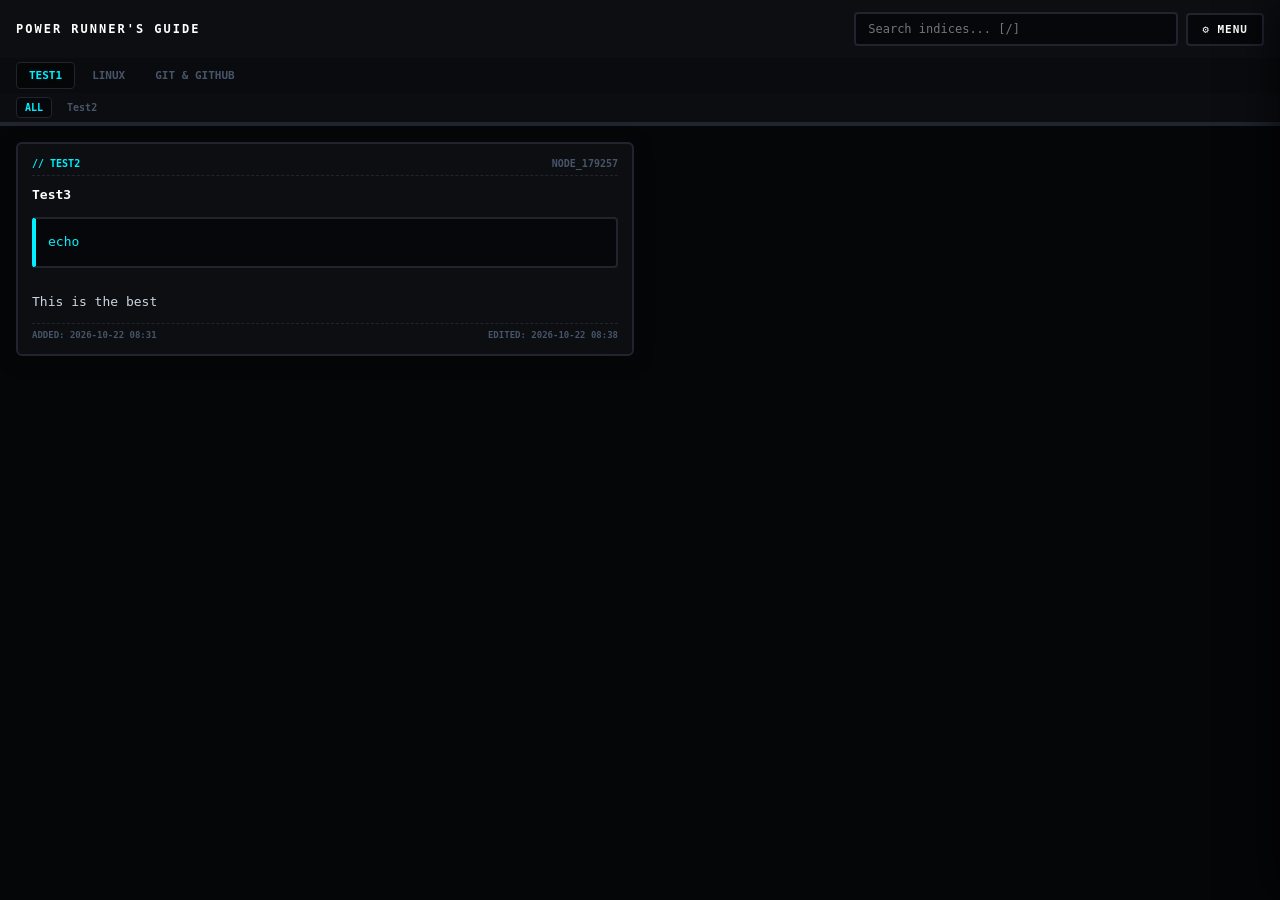
==== commit 5cc81512: "font size default changed to 13, min size to 7 an dmax size to 30" ====
--- a/index.html
+++ b/index.html
@@ -20,7 +20,7 @@
             <div class="config-label">Text Scale Config:</div>
             <div class="font-scaler-deck">
                 <button type="button" class="scaler-btn" onclick="modifyTextScale(-1)">-</button>
-                <div id="scaler-indicator" class="scaler-value-display">16px</div>
+                <div id="scaler-indicator" class="scaler-value-display">13px</div>
                 <button type="button" class="scaler-btn" onclick="modifyTextScale(1)">+</button>
             </div>
         </div>
@@ -55,7 +55,7 @@
 
         <!-- ADDED: EXTERNAL HUB CONTACT REDIRECT BUTTON -->
         <div class="config-row" style="margin-top: auto; padding-top: 10px; border-top: 2px solid var(--border);">
-            <a href="https://your-custom-contact-url.com" target="_blank" rel="noopener noreferrer" class="theme-opt-btn" style="text-decoration:none; text-align:center; display:block; border-color:var(--retro-alert); color:var(--retro-alert); background:rgba(255,51,102,0.02);">
+            <a href="https://t.me/Helge_Vel" target="_blank" rel="noopener noreferrer" class="theme-opt-btn" style="text-decoration:none; text-align:center; display:block; border-color:var(--retro-alert); color:var(--retro-alert); background:rgba(255,51,102,0.02);">
                 🛠️ CONTACT SUPPORT
             </a>
         </div>
